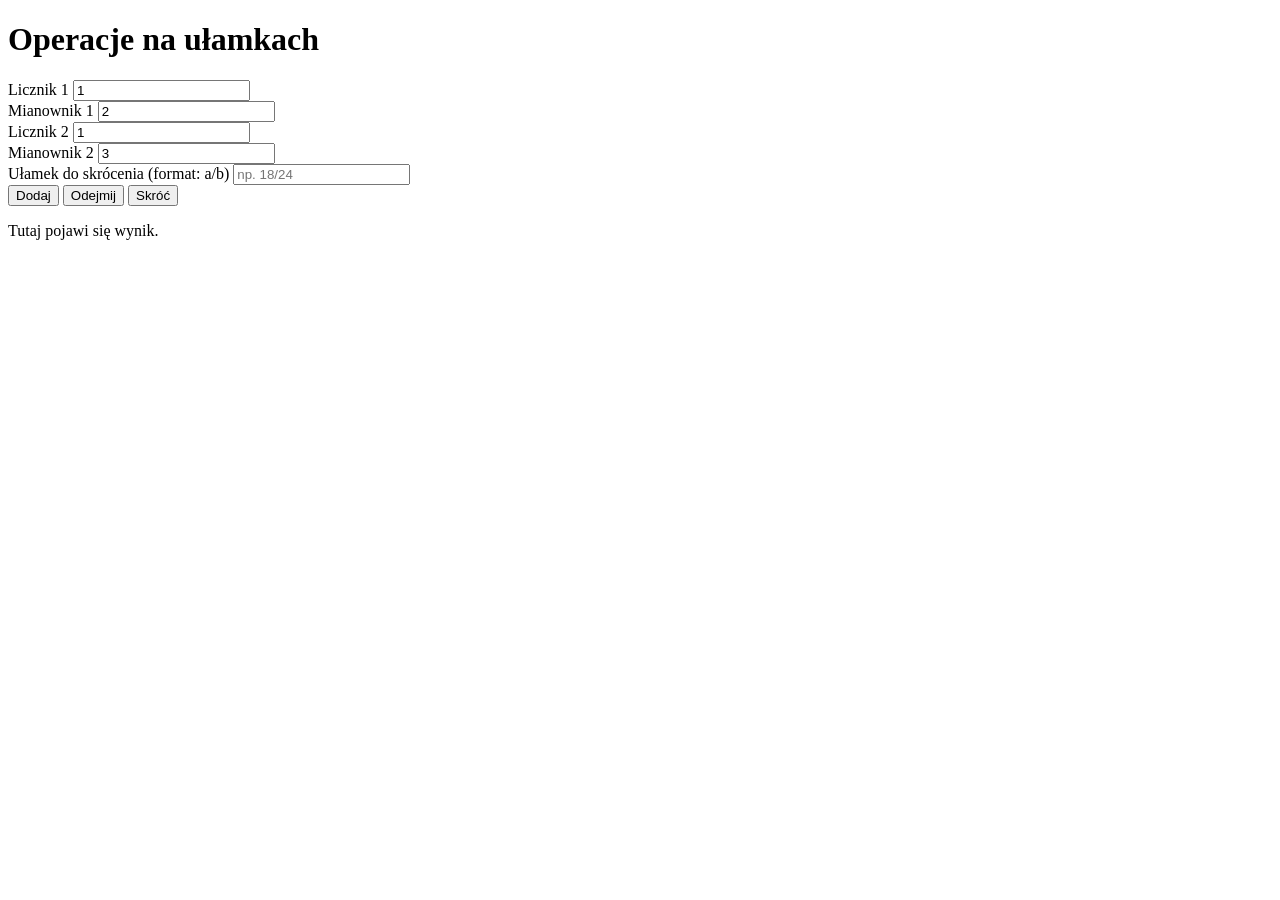
==== html.html @ 061d3711 "Add files via upload" ====
﻿<!DOCTYPE html>
<html lang="pl">
<head>
  <meta charset="UTF-8">
  <meta name="viewport" content="width=device-width, initial-scale=1.0">
  <title>Kalkulator ułamków</title>
  <link rel="stylesheet" href="1.css" type="text/css">
  <script src="java.js" defer></script>
</head>
<body>
  <main class="karta">
    <h1>Operacje na ułamkach</h1>

    <section class="siatka">
      <div>
        <label for="l1">Licznik 1</label>
        <input id="l1" type="number" step="1" value="1">
      </div>
      <div>
        <label for="m1">Mianownik 1</label>
        <input id="m1" type="number" step="1" value="2">
      </div>
      <div>
        <label for="l2">Licznik 2</label>
        <input id="l2" type="number" step="1" value="1">
      </div>
      <div>
        <label for="m2">Mianownik 2</label>
        <input id="m2" type="number" step="1" value="3">
      </div>
    </section>

    <section class="pojedynczy">
      <label for="doSkrocenia">Ułamek do skrócenia (format: a/b)</label>
      <input id="doSkrocenia" type="text" placeholder="np. 18/24">
    </section>

    <section class="przyciski">
      <button id="dodajBtn" type="button">Dodaj</button>
      <button id="odejmijBtn" type="button" class="drugorzędny">Odejmij</button>
      <button id="skrocBtn" type="button" class="akcent">Skróć</button>
    </section>

    <p id="blad" class="blad"></p>
    <p id="wynik" class="wynik">Tutaj pojawi się wynik.</p>
  </main>
</body>
</html>
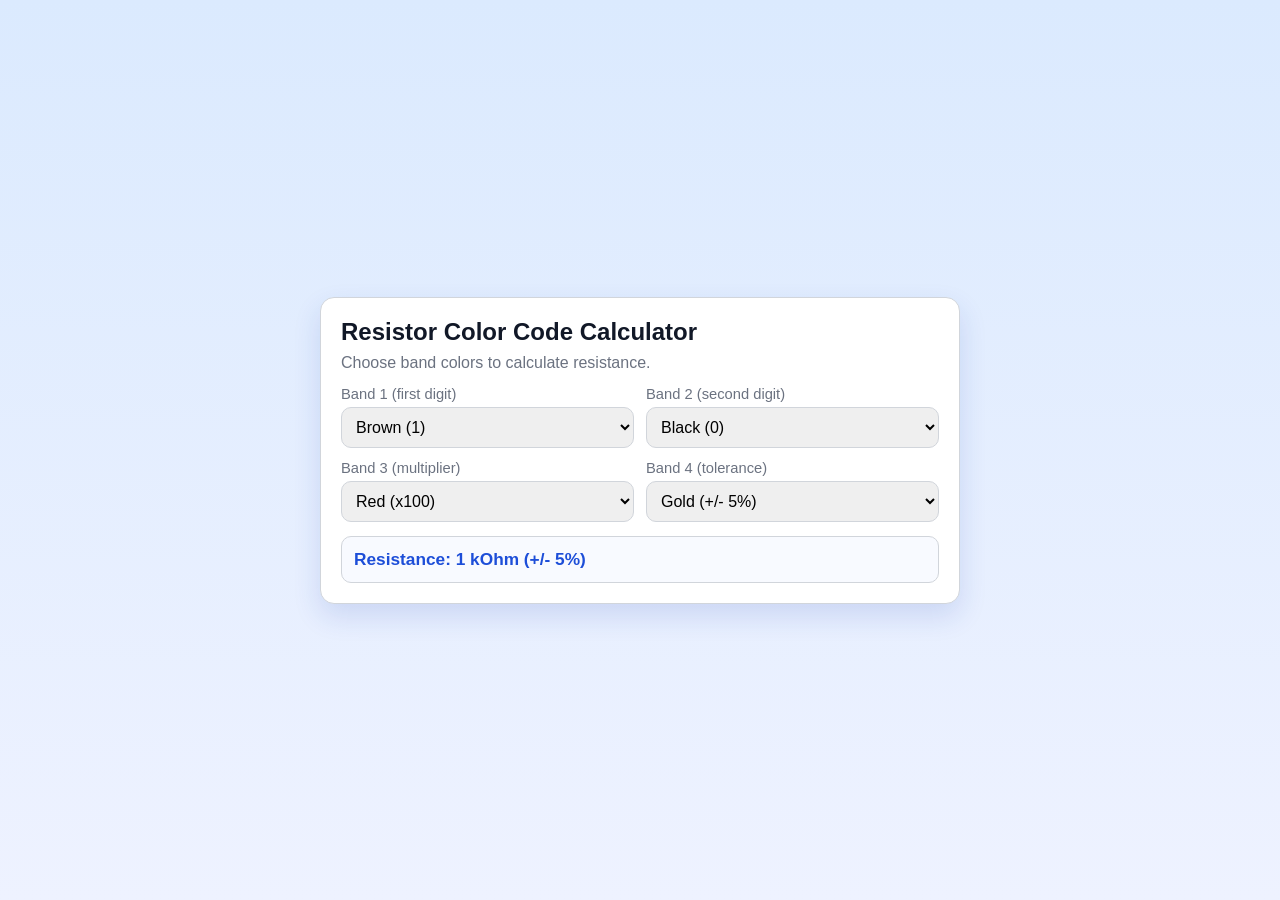
==== commit 52a3dd0d: "Add files via upload" ====
--- a/html.html
+++ b/html.html
@@ -1,48 +1,37 @@
-﻿<!DOCTYPE html>
-<html lang="pl">
+<!DOCTYPE html>
+<html lang="en">
 <head>
   <meta charset="UTF-8">
   <meta name="viewport" content="width=device-width, initial-scale=1.0">
-  <title>Kalkulator ułamków</title>
+  <title>Resistor Color Code Calculator</title>
   <link rel="stylesheet" href="1.css" type="text/css">
   <script src="java.js" defer></script>
 </head>
 <body>
-  <main class="karta">
-    <h1>Operacje na ułamkach</h1>
+  <main class="card">
+    <h1>Resistor Color Code Calculator</h1>
+    <p class="hint">Choose band colors to calculate resistance.</p>
 
-    <section class="siatka">
+    <section class="grid">
       <div>
-        <label for="l1">Licznik 1</label>
-        <input id="l1" type="number" step="1" value="1">
+        <label for="band1">Band 1 (first digit)</label>
+        <select id="band1"></select>
       </div>
       <div>
-        <label for="m1">Mianownik 1</label>
-        <input id="m1" type="number" step="1" value="2">
+        <label for="band2">Band 2 (second digit)</label>
+        <select id="band2"></select>
       </div>
       <div>
-        <label for="l2">Licznik 2</label>
-        <input id="l2" type="number" step="1" value="1">
+        <label for="band3">Band 3 (multiplier)</label>
+        <select id="band3"></select>
       </div>
       <div>
-        <label for="m2">Mianownik 2</label>
-        <input id="m2" type="number" step="1" value="3">
+        <label for="band4">Band 4 (tolerance)</label>
+        <select id="band4"></select>
       </div>
     </section>
 
-    <section class="pojedynczy">
-      <label for="doSkrocenia">Ułamek do skrócenia (format: a/b)</label>
-      <input id="doSkrocenia" type="text" placeholder="np. 18/24">
-    </section>
-
-    <section class="przyciski">
-      <button id="dodajBtn" type="button">Dodaj</button>
-      <button id="odejmijBtn" type="button" class="drugorzędny">Odejmij</button>
-      <button id="skrocBtn" type="button" class="akcent">Skróć</button>
-    </section>
-
-    <p id="blad" class="blad"></p>
-    <p id="wynik" class="wynik">Tutaj pojawi się wynik.</p>
+    <p id="result" class="result">Resistance: -</p>
   </main>
 </body>
-</html>
+</html>
--- a/1.css
+++ b/1.css
@@ -0,0 +1,80 @@
+:root {
+  --bg: #eef2ff;
+  --card: #ffffff;
+  --text: #111827;
+  --muted: #6b7280;
+  --border: #d1d5db;
+  --accent: #1d4ed8;
+}
+
+* {
+  box-sizing: border-box;
+}
+
+body {
+  margin: 0;
+  min-height: 100vh;
+  display: grid;
+  place-items: center;
+  font-family: "Segoe UI", Tahoma, sans-serif;
+  background: linear-gradient(180deg, #dbeafe, var(--bg));
+  color: var(--text);
+  padding: 16px;
+}
+
+.card {
+  width: min(640px, 100%);
+  background: var(--card);
+  border: 1px solid var(--border);
+  border-radius: 14px;
+  padding: 20px;
+  box-shadow: 0 12px 28px rgba(30, 64, 175, 0.14);
+}
+
+h1 {
+  margin: 0;
+  font-size: 1.5rem;
+}
+
+.hint {
+  margin: 8px 0 14px;
+  color: var(--muted);
+}
+
+.grid {
+  display: grid;
+  grid-template-columns: 1fr 1fr;
+  gap: 12px;
+}
+
+label {
+  display: block;
+  font-size: 0.92rem;
+  color: var(--muted);
+  margin-bottom: 5px;
+}
+
+select {
+  width: 100%;
+  border: 1px solid var(--border);
+  border-radius: 10px;
+  padding: 10px;
+  font-size: 1rem;
+}
+
+.result {
+  margin: 14px 0 0;
+  border: 1px solid var(--border);
+  border-radius: 10px;
+  background: #f8faff;
+  padding: 12px;
+  font-size: 1.08rem;
+  font-weight: 600;
+  color: var(--accent);
+}
+
+@media (max-width: 640px) {
+  .grid {
+    grid-template-columns: 1fr;
+  }
+}
